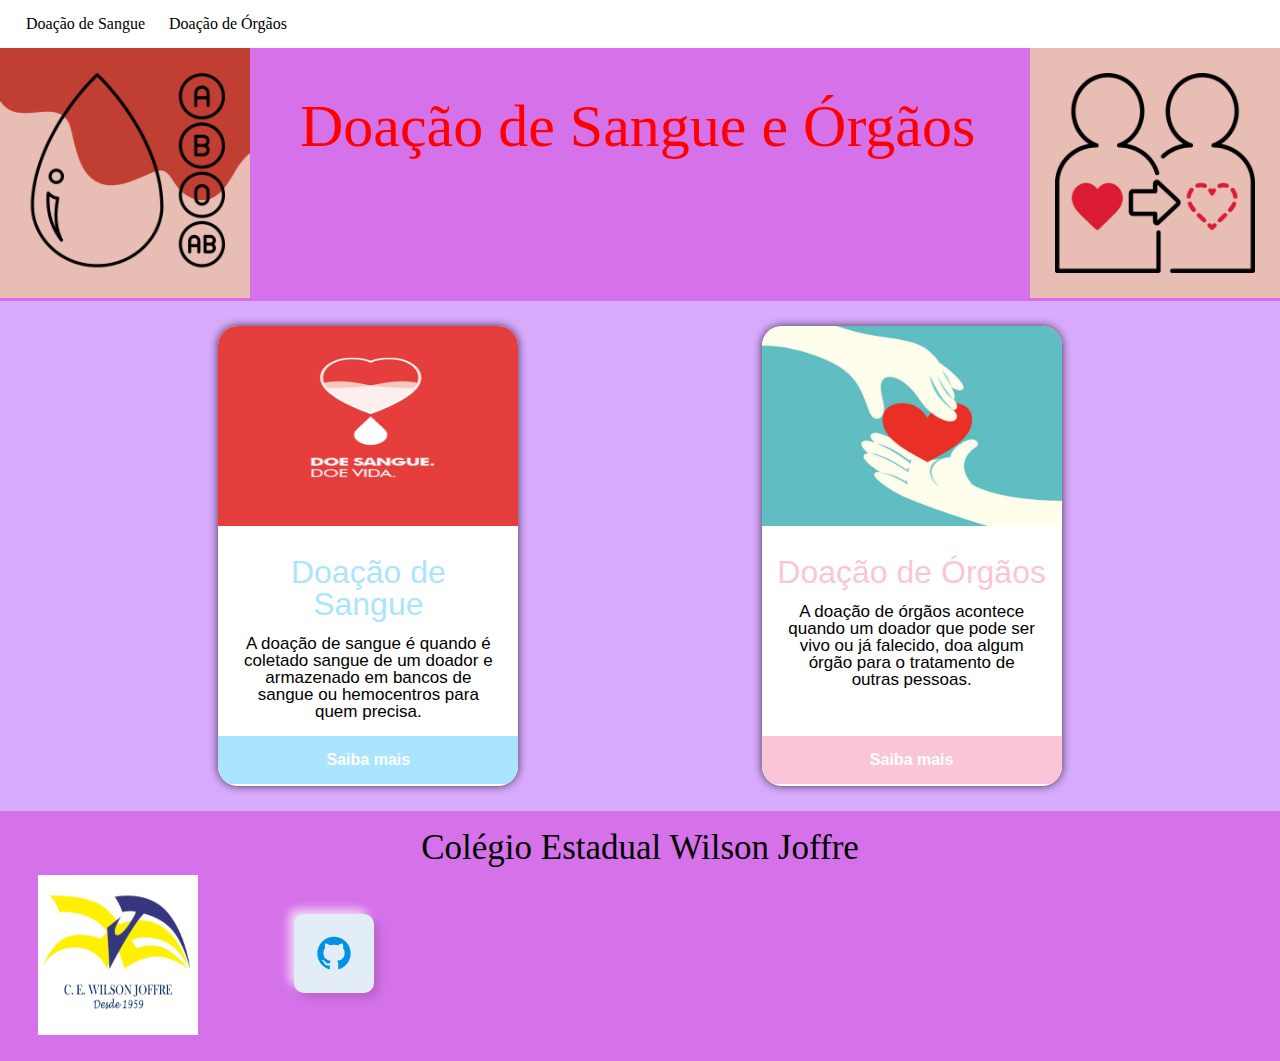
==== index.html @ f3769e46 "30/07" ====
<!DOCTYPE html>
<html lang="en">
<head>
    <meta charset="UTF-8">
    <meta name="viewport" content="width=device-width, initial-scale=1.0">
    <title>Doação de Sangue e Órgãos</title>
    <link rel="stylesheet" href="reset.css">
    <link rel="stylesheet" href="https://cdn.jsdelivr.net/npm/swiper@10/swiper-bundle.min.css"/>
    <link rel="stylesheet" href="style.css">
    <link rel="stylesheet" href="oqépreciso.html">
    <link rel="stylesheet" href="carteirinha_sangue.html">
</head>


    <body>
        <header class="cabecalho">
            <nav class="dp-menu">
                <ul>
                    <li class="doação"><a href="dsangue.html">Doação de Sangue</a>
                        <ul>
                            <li><a href="index.html">Ínicio</a></li>
                            <li><a href="oqépreciso.html">Como ser doador?</a></li>
                            <li><a href="#">Carteirinha de doação</a></li>
                            <li><a href="#">Como a coleta é realizada?</a></li>
                            <li><a href="#">Onde doar?</a></li>
                        </ul>
                    </li>
                    <li class="doação"><a href="dorgaos.html">Doação de Órgãos</a>
                        <ul>
                            <li><a href="index.html">Ínicio</a></li>
                            <li><a href="#">Por que doar?</a></li>
                            <li><a href="#">Como doar?</a></li>
                            <li><a href="#">Tipos de doadores</a></li>
                            <li><a href="#">Quais órgãos podem ser doados?</a></li>
                            <li><a href="#">Lista de Espera de Transplante de Órgãos</a></li>
                            <li><a href="#">Riscos no Pós-Transplante</a></li>
                        </ul>
                    </li>
                </ul>
            </nav>
        </header>

        <section class="carrossel">
            <!-- Slider main container -->
            <div class="swiper">
                <!-- Additional required wrapper -->
                <div class="swiper-wrapper">
                <!-- Slides -->
                <div class="swiper-slide">
                    <h3 class="carrossel__titulo1">Doação de Sangue e Órgãos</h3>
                    <img class="sangue__carrossel__img" src="img/sangue__carrossel.png" alt="Imagem de uma gota de sangue com um fundo de vermelho com um rosa claro"></div>
                    <img class="orgão__carrossel__img" src="img/órgão__carrossel.png" alt="Imagem de dois bonequinhos onde um esta com um coração em vermelho e outro com um coração pontilhado de vermelho, e um esta doando esse órgão para o outro">
                <div class="swiper-slide">
                    <h3 class="carrossel__titulo2">Junho Vermelho</h3>
                    <p class="carrossel__frase">É o mês da conscientização sobre a doação de sangue</p>
                    <img src="img/bolsas de sangue.png" alt="Imagem com três bolsas de sangue"></div>
                <div class="swiper-slide">
                    <p class="carrossel__frase2">Setembro é o mês da conscientização da importância da doação de órgãos</p>
                    <img src="img/Doação de.png" alt="Imagem de um coração humano com a escrita de doação de órgãos em volta"></div>
            
            </div>
                </div>

            <!-- If we need pagination -->
            <div class="swiper-pagination"></div>

            <!-- If we need navigation buttons -->
            <div class="swiper-button-prev1"></div>
            <div class="swiper-button-next1"></div>
            
            <!-- If we need scrollbar -->
            <div class="swiper-scrollbar"></div>
        </section>

       
        <div class="container">
            <!--Card 1 -->
            <div class="card card-1">
                <!-- card-header -->
                <div class="card-header">
                    <img src="img/doevida.png" class="card-img" alt="Imagem com um coração e escrita doe sangue doe vida">
                </div>
                <!-- card-header -->

                <!-- card-body -->
                <div class="card-body">
                    <h2 class="card-titulo">Doação de Sangue</h2>
                    <p class="card-texto">
                        A doação de sangue é quando é 
                        coletado sangue de um doador e armazenado em bancos de sangue ou 
                        hemocentros para quem precisa.
                    </p>
                </div>
                <!-- card-body -->

                <!-- card-footer -->
                <div class="card-footer">
                    <a href="dsangue.html">Saiba mais</a>
                </div>
                <!-- card-footer -->
            </div>
            <!--Card 1 -->

            <!--Card 2 -->
            <div class="card card-2">
                <!-- card-header -->
                <div class="card-header">
                    <img src="img/doaçaoorgaos.jpeg" class="card-img" alt="">
                </div>
                <!-- card-header -->

                <!-- card-body -->
                <div class="card-body">
                    <h2 class="card-titulo">Doação de Órgãos</h2>
                    <p class="card-texto">
                        A doação de órgãos acontece quando um doador 
                        que pode ser vivo ou já falecido, doa algum órgão 
                        para o tratamento de outras pessoas.
                    </p>
                </div>
                <!-- card-body -->

                <!-- card-footer -->
                <div class="card-footer">
                    <a href="dorgaos.html">Saiba mais</a>
                </div>
                <!-- card-footer -->
            </div>
            <!--Card 2 -->
        </div>

        <footer class="foo_ter">
            <img class="logo" src="img/logo_wilson.jpeg" alt="Logo do colégio wilson joffre">
            <h1 class="wilson"><a href="https://wilsonjoffre.com.br/">Colégio Estadual Wilson Joffre</a></h1>

            <button class="btn">
                <svg width="40" height="40" fill="#0092E4" xmlns="http://www.w3.org/2000/svg" data-name="Layer 1" viewBox="0 0 24 24" id="github">
                  <path d="M12,2.2467A10.00042,10.00042,0,0,0,8.83752,21.73419c.5.08752.6875-.21247.6875-.475,0-.23749-.01251-1.025-.01251-1.86249C7,19.85919,6.35,18.78423,6.15,18.22173A3.636,3.636,0,0,0,5.125,16.8092c-.35-.1875-.85-.65-.01251-.66248A2.00117,2.00117,0,0,1,6.65,17.17169a2.13742,2.13742,0,0,0,2.91248.825A2.10376,2.10376,0,0,1,10.2,16.65923c-2.225-.25-4.55-1.11254-4.55-4.9375a3.89187,3.89187,0,0,1,1.025-2.6875,3.59373,3.59373,0,0,1,.1-2.65s.83747-.26251,2.75,1.025a9.42747,9.42747,0,0,1,5,0c1.91248-1.3,2.75-1.025,2.75-1.025a3.59323,3.59323,0,0,1,.1,2.65,3.869,3.869,0,0,1,1.025,2.6875c0,3.83747-2.33752,4.6875-4.5625,4.9375a2.36814,2.36814,0,0,1,.675,1.85c0,1.33752-.01251,2.41248-.01251,2.75,0,.26251.1875.575.6875.475A10.0053,10.0053,0,0,0,12,2.2467Z"></path>
                </svg>
              </button>
        </footer>
        
        <script src="https://cdn.jsdelivr.net/npm/swiper@10/swiper-bundle.min.js"></script>
        <script>
            const swiper = new Swiper('.swiper', {
            spaceBetween: 10,
            autoplay: {
            delay: 4000,
            },
            });
        </script>
    </body>
</html>
---- style.css ----
@import url(styles/header.css);
@import url(styles/heart.css);
@import url(styles/carrossel.css);
@import url(styles/cards.css);
@import url(styles/dorgaos.css);
@import url(styles/dsangue.css);
@import url(styles/oqépreciso.css);
@import url(styles/footer.css);
@import url(styles/carteirinha_sangue.css);
@import url(styles/como_a_coleta.css);

:root{
    --cor-branco: #FFFFFF;
    --cor-de-fundo: #D9ABFF;
    --cor-hover : #fb3f25;
    --cor-primaria : #fff;
    --cor-do-titulo-carrossel: red;
    --cor-do-card1: #ABE4FF;
    --cor-do-card2: #FBC5D8;
    --cor-preto: #000000;
    --cor-de-azul: #4122d9;
    --cor-do-retangulo: #c181ff;
    --cor-do-fundo-carrossel:#d572ea;
}

body{
    margin: 0;
    padding: 0;
    height: 100vh;
    background-color: var(--cor-de-fundo);
}
.sangue{
    height: 500px;
    left: 1px;
    top: 270px;
background: var(--cor-de-fundo);
}
.sangueeórgãos{
    height: 500px;
}
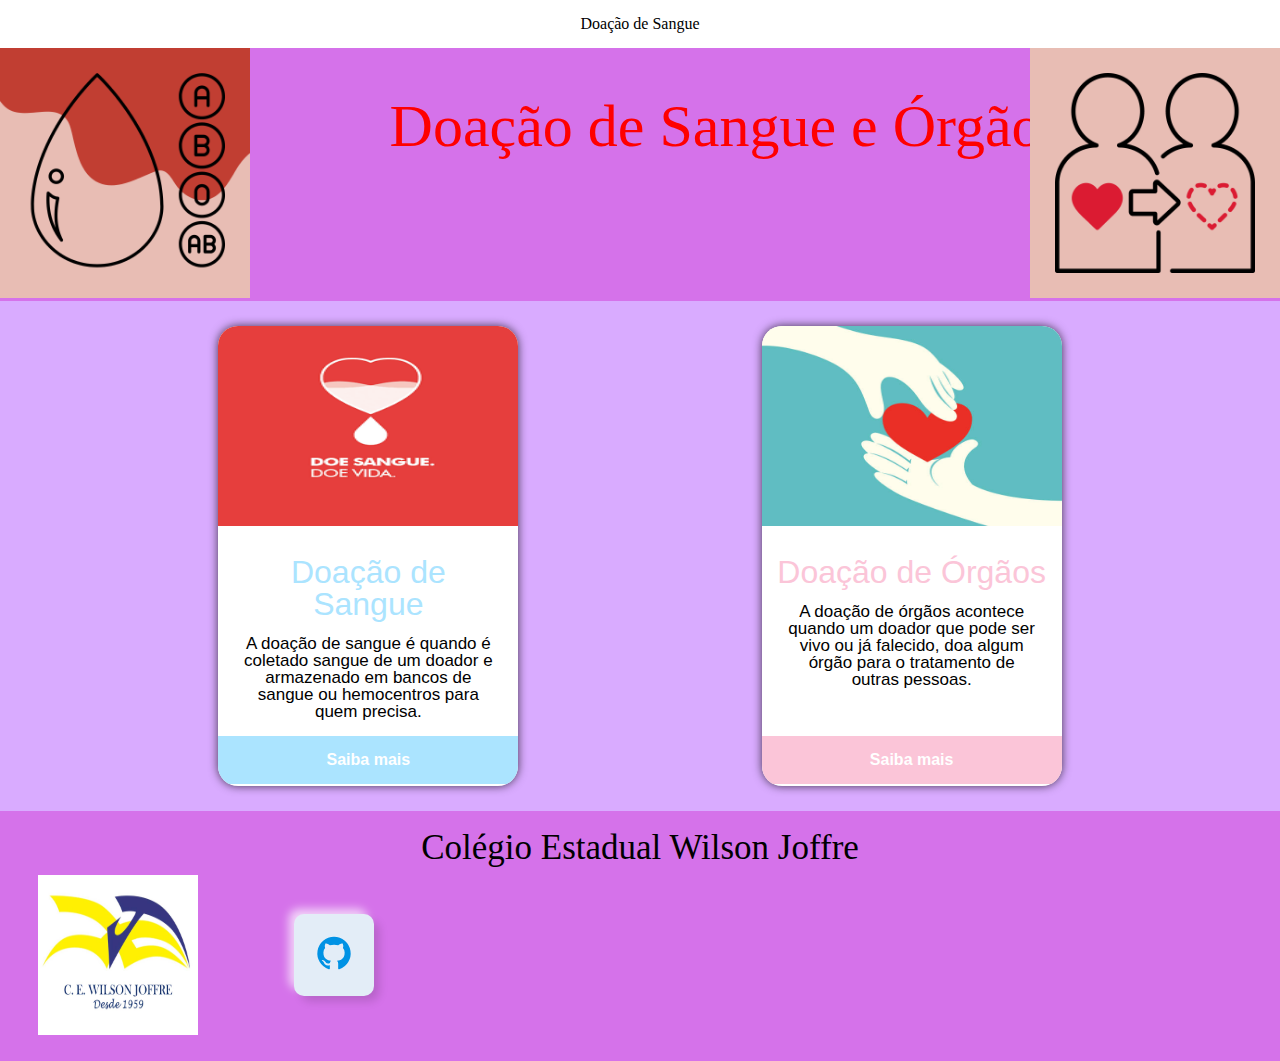
==== commit 009a6076: "31/07" ====
--- a/index.html
+++ b/index.html
@@ -9,35 +9,27 @@
     <link rel="stylesheet" href="style.css">
     <link rel="stylesheet" href="oqépreciso.html">
     <link rel="stylesheet" href="carteirinha_sangue.html">
+    <link rel="stylesheet" href="styles/footer.css">
 </head>
 
 
     <body>
         <header class="cabecalho">
-            <nav class="dp-menu">
-                <ul>
-                    <li class="doação"><a href="dsangue.html">Doação de Sangue</a>
-                        <ul>
-                            <li><a href="index.html">Ínicio</a></li>
-                            <li><a href="oqépreciso.html">Como ser doador?</a></li>
-                            <li><a href="#">Carteirinha de doação</a></li>
-                            <li><a href="#">Como a coleta é realizada?</a></li>
-                            <li><a href="#">Onde doar?</a></li>
-                        </ul>
-                    </li>
-                    <li class="doação"><a href="dorgaos.html">Doação de Órgãos</a>
-                        <ul>
-                            <li><a href="index.html">Ínicio</a></li>
-                            <li><a href="#">Por que doar?</a></li>
-                            <li><a href="#">Como doar?</a></li>
-                            <li><a href="#">Tipos de doadores</a></li>
-                            <li><a href="#">Quais órgãos podem ser doados?</a></li>
-                            <li><a href="#">Lista de Espera de Transplante de Órgãos</a></li>
-                            <li><a href="#">Riscos no Pós-Transplante</a></li>
-                        </ul>
-                    </li>
+            <div class="container">
+                <ul class="opcoes">
+                    <input type="checkbox" id="menu" class="container__botao">
+                    <label for="menu">
+                      <li class="opções__doação">Doação de Sangue</li>
+                    </label>
+                    <ul class="lista-menu">
+                        <li class="lista-menu__item"><a href="index.html" class="lista-menu__link">Ínicio</a></li>
+                        <li class="lista-menu__item"><a href="oqépreciso.html" class="lista-menu__link">Como ser doador?</a></li>
+                        <li class="lista-menu__item"><a href="carteirinha_sangue.html" class="lista-menu__link">Carteirinha de doação</a></li>
+                        <li class="lista-menu__item"><a href="como_a_coleta.html" class="lista-menu__link">Como a coleta é realizada?</a></li>
+                        <li class="lista-menu__item"><a href="#" class="lista-menu__link">Onde doar?</a></li>
+                    </ul>
                 </ul>
-            </nav>
+            </div>
         </header>
 
         <section class="carrossel">
@@ -134,10 +126,12 @@
             <h1 class="wilson"><a href="https://wilsonjoffre.com.br/">Colégio Estadual Wilson Joffre</a></h1>
 
             <button class="btn">
-                <svg width="40" height="40" fill="#0092E4" xmlns="http://www.w3.org/2000/svg" data-name="Layer 1" viewBox="0 0 24 24" id="github">
+               <a href="https://github.com/fabiagrinho/Agrinho"> <svg width="40" height="40" fill="#0092E4" xmlns="https://github.com/fabiagrinho/Agrinho" data-name="Layer 1" viewBox="0 0 24 24" id="github">
                   <path d="M12,2.2467A10.00042,10.00042,0,0,0,8.83752,21.73419c.5.08752.6875-.21247.6875-.475,0-.23749-.01251-1.025-.01251-1.86249C7,19.85919,6.35,18.78423,6.15,18.22173A3.636,3.636,0,0,0,5.125,16.8092c-.35-.1875-.85-.65-.01251-.66248A2.00117,2.00117,0,0,1,6.65,17.17169a2.13742,2.13742,0,0,0,2.91248.825A2.10376,2.10376,0,0,1,10.2,16.65923c-2.225-.25-4.55-1.11254-4.55-4.9375a3.89187,3.89187,0,0,1,1.025-2.6875,3.59373,3.59373,0,0,1,.1-2.65s.83747-.26251,2.75,1.025a9.42747,9.42747,0,0,1,5,0c1.91248-1.3,2.75-1.025,2.75-1.025a3.59323,3.59323,0,0,1,.1,2.65,3.869,3.869,0,0,1,1.025,2.6875c0,3.83747-2.33752,4.6875-4.5625,4.9375a2.36814,2.36814,0,0,1,.675,1.85c0,1.33752-.01251,2.41248-.01251,2.75,0,.26251.1875.575.6875.475A10.0053,10.0053,0,0,0,12,2.2467Z"></path>
-                </svg>
+                </svg></a>
               </button>
+
+
         </footer>
         
         <script src="https://cdn.jsdelivr.net/npm/swiper@10/swiper-bundle.min.js"></script>
--- a/styles/footer.css
+++ b/styles/footer.css
@@ -0,0 +1,61 @@
+.foo_ter{
+    width: 100%;
+    height: 250px;
+    background-color: var(--cor-do-fundo-carrossel);
+}
+.logo{
+    width: 160px;
+    height: 160px;
+    margin-top: 5%;
+    margin-left: 3%;
+}
+.wilson{
+    font-size: 35px;
+    text-decoration: none;
+    padding: 10px;
+    font-family: Cambria, Cochin, Georgia, Times, 'Times New Roman', serif;
+    text-align: center;
+    margin-top: -17%;
+}
+.wilson a{
+    text-decoration: none;
+    color: var(--cor-preto);
+}
+.btn {
+    display: grid;
+    place-items: center;
+    background: #e3edf7;
+    padding: 1.4em;
+    border-radius: 10px;
+    box-shadow: 6px 6px 10px -1px rgba(0,0,0,0.15),
+            -6px -6px 10px -1px rgba(255,255,255,0.7);
+    border: 1px solid rgba(0,0,0,0);
+    cursor: pointer;
+    transition: transform 0.5s;
+    margin-left: 23%;
+    margin-top: 3%;
+  }
+  
+  .btn:hover {
+    box-shadow: inset 4px 4px 6px -1px rgba(0,0,0,0.2),
+            inset -4px -4px 6px -1px rgba(255,255,255,0.7),
+            -0.5px -0.5px 0px rgba(255,255,255,1),
+            0.5px 0.5px 0px rgba(0,0,0,0.15),
+            0px 12px 10px -10px rgba(0,0,0,0.05);
+    border: 1px solid rgba(0,0,0,0.1);
+    transform: translateY(0.5em);
+  }
+  
+  .btn svg {
+    transition: transform 0.5s;
+  }
+  
+  .btn:hover svg {
+    transform: scale(0.9);
+    fill: #333333;
+  }
+
+
+  
+  
+  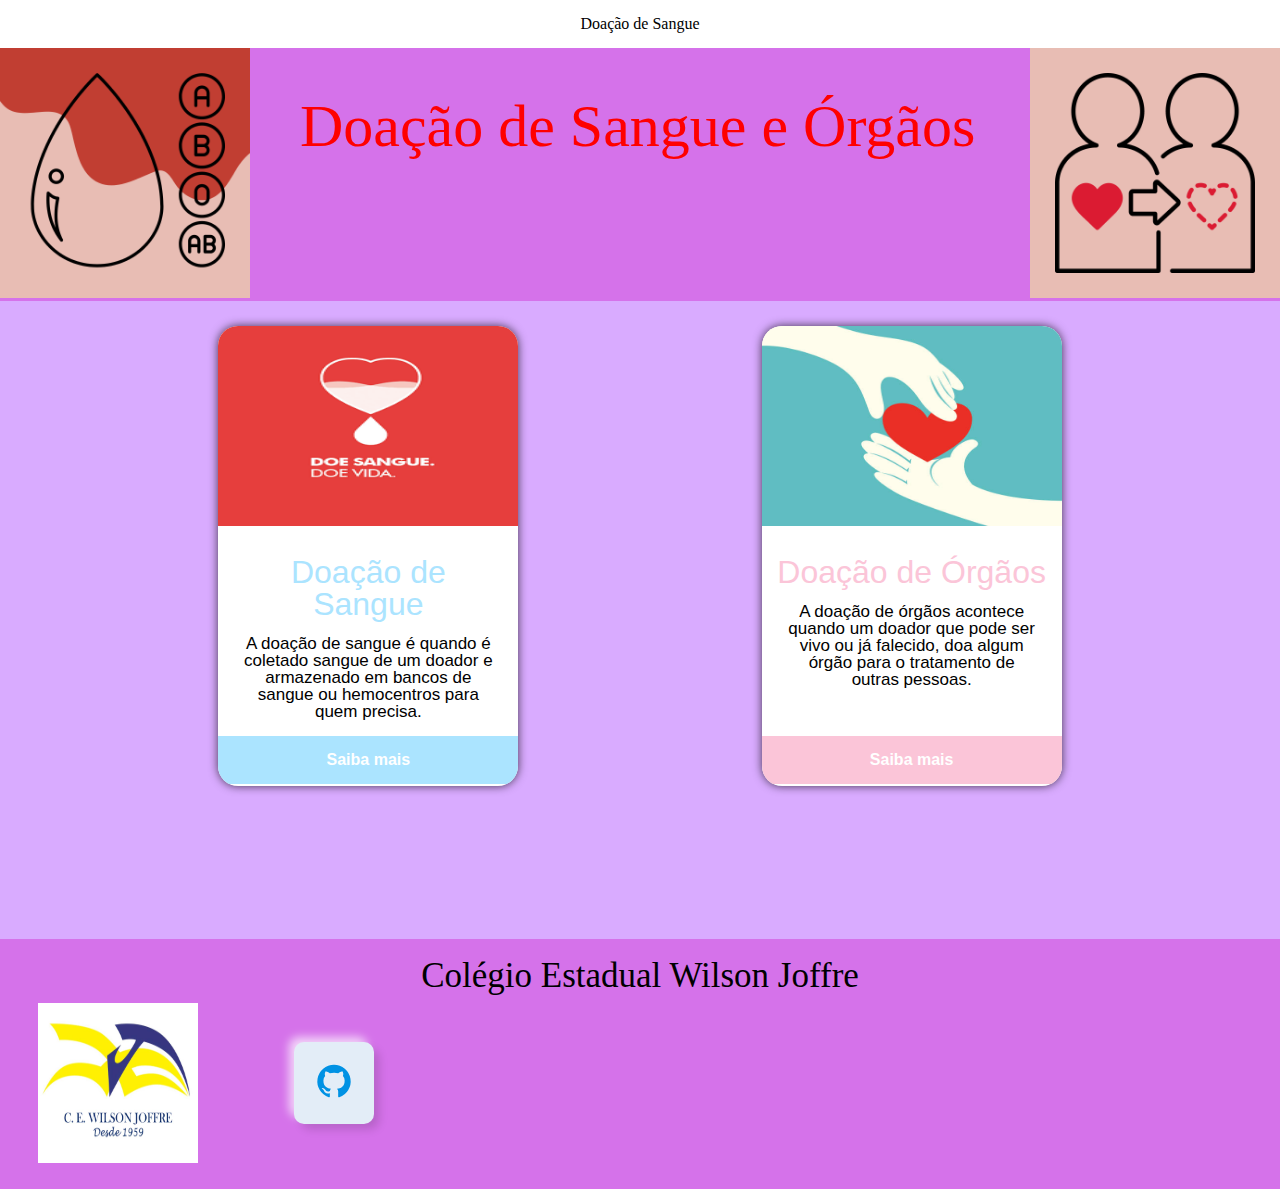
==== commit 71d5901e: "01/08" ====
--- a/index.html
+++ b/index.html
@@ -130,8 +130,6 @@
                   <path d="M12,2.2467A10.00042,10.00042,0,0,0,8.83752,21.73419c.5.08752.6875-.21247.6875-.475,0-.23749-.01251-1.025-.01251-1.86249C7,19.85919,6.35,18.78423,6.15,18.22173A3.636,3.636,0,0,0,5.125,16.8092c-.35-.1875-.85-.65-.01251-.66248A2.00117,2.00117,0,0,1,6.65,17.17169a2.13742,2.13742,0,0,0,2.91248.825A2.10376,2.10376,0,0,1,10.2,16.65923c-2.225-.25-4.55-1.11254-4.55-4.9375a3.89187,3.89187,0,0,1,1.025-2.6875,3.59373,3.59373,0,0,1,.1-2.65s.83747-.26251,2.75,1.025a9.42747,9.42747,0,0,1,5,0c1.91248-1.3,2.75-1.025,2.75-1.025a3.59323,3.59323,0,0,1,.1,2.65,3.869,3.869,0,0,1,1.025,2.6875c0,3.83747-2.33752,4.6875-4.5625,4.9375a2.36814,2.36814,0,0,1,.675,1.85c0,1.33752-.01251,2.41248-.01251,2.75,0,.26251.1875.575.6875.475A10.0053,10.0053,0,0,0,12,2.2467Z"></path>
                 </svg></a>
               </button>
-
-
         </footer>
         
         <script src="https://cdn.jsdelivr.net/npm/swiper@10/swiper-bundle.min.js"></script>
--- a/style.css
+++ b/style.css
@@ -8,6 +8,8 @@
 @import url(styles/footer.css);
 @import url(styles/carteirinha_sangue.css);
 @import url(styles/como_a_coleta.css);
+@import url(styles/carrossel__sangue.css);
+@import url(styles/onde_doar_s.css);
 
 :root{
     --cor-branco: #FFFFFF;
--- a/styles/footer.css
+++ b/styles/footer.css
@@ -2,6 +2,7 @@
     width: 100%;
     height: 250px;
     background-color: var(--cor-do-fundo-carrossel);
+    margin-top: 10%;
 }
 .logo{
     width: 160px;
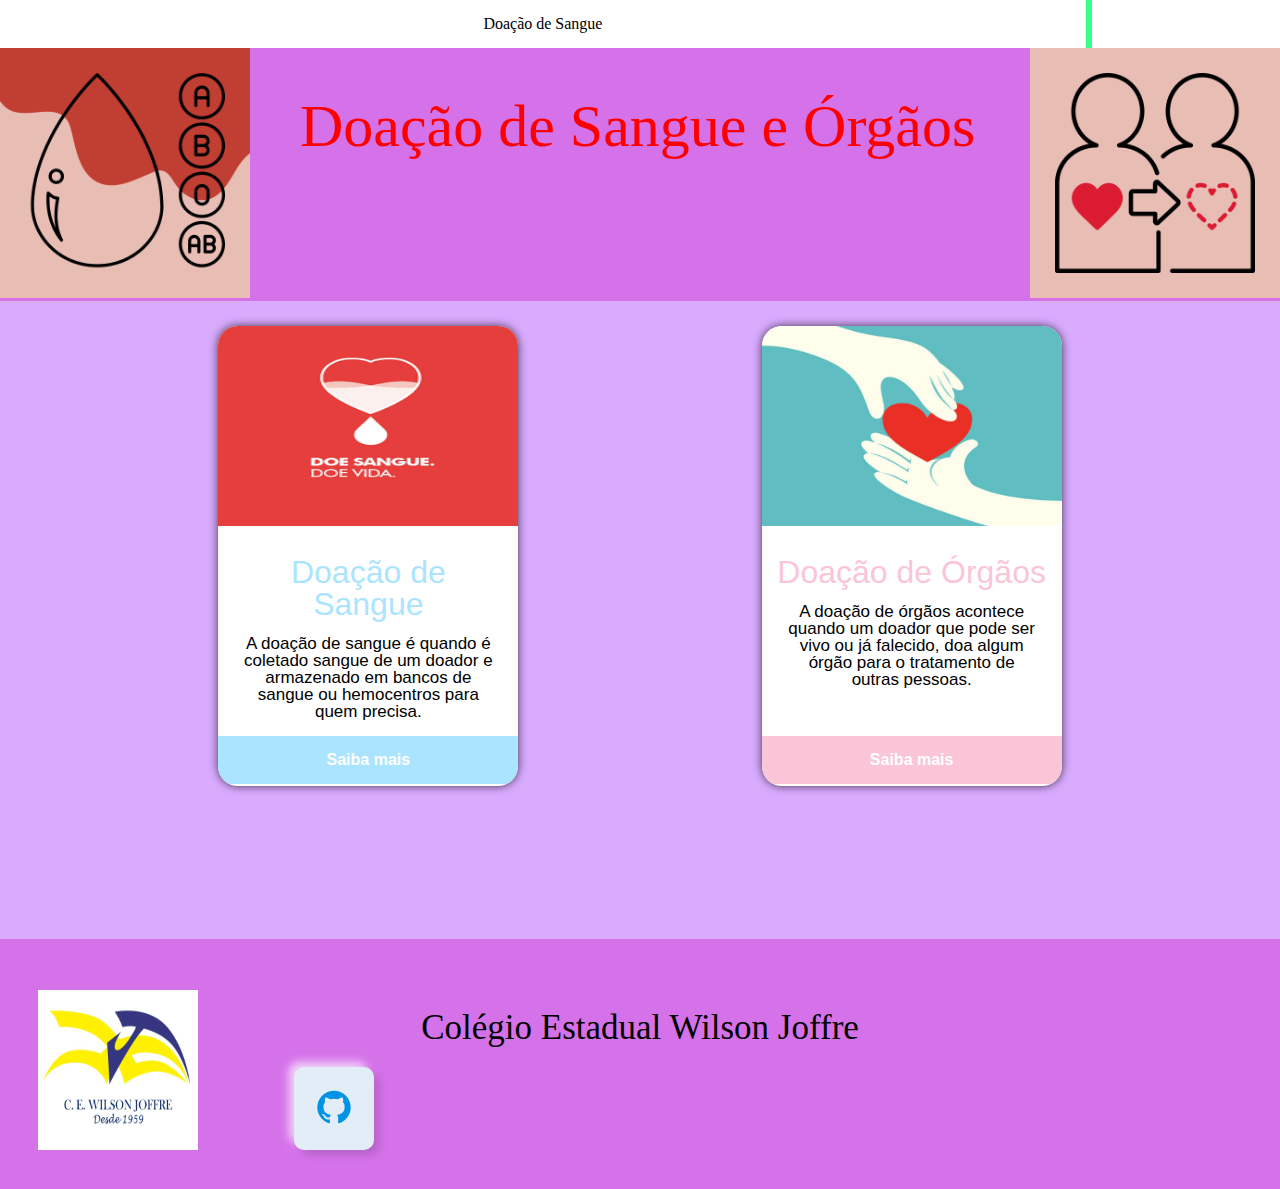
==== commit 99de65af: "02/08" ====
--- a/index.html
+++ b/index.html
@@ -26,10 +26,15 @@
                         <li class="lista-menu__item"><a href="oqépreciso.html" class="lista-menu__link">Como ser doador?</a></li>
                         <li class="lista-menu__item"><a href="carteirinha_sangue.html" class="lista-menu__link">Carteirinha de doação</a></li>
                         <li class="lista-menu__item"><a href="como_a_coleta.html" class="lista-menu__link">Como a coleta é realizada?</a></li>
-                        <li class="lista-menu__item"><a href="#" class="lista-menu__link">Onde doar?</a></li>
+                        <li class="lista-menu__item"><a href="onde_doar_s.html" class="lista-menu__link">Onde doar?</a></li>
                     </ul>
                 </ul>
             </div>
+
+            <button data-text="Awesome" class="button">
+                <span class="actual-text">&nbsp;Agrinho&nbsp;</span>
+                <span class="hover-text" aria-hidden="true">&nbsp;Agrinho&nbsp;</span>
+            </button>
         </header>
 
         <section class="carrossel">
@@ -126,10 +131,12 @@
             <h1 class="wilson"><a href="https://wilsonjoffre.com.br/">Colégio Estadual Wilson Joffre</a></h1>
 
             <button class="btn">
-               <a href="https://github.com/fabiagrinho/Agrinho"> <svg width="40" height="40" fill="#0092E4" xmlns="https://github.com/fabiagrinho/Agrinho" data-name="Layer 1" viewBox="0 0 24 24" id="github">
+               <a href="https://github.com/fabiagrinho"> <svg width="40" height="40" fill="#0092E4" xmlns="https://github.com/fabiagrinho/Agrinho" data-name="Layer 1" viewBox="0 0 24 24" id="github">
                   <path d="M12,2.2467A10.00042,10.00042,0,0,0,8.83752,21.73419c.5.08752.6875-.21247.6875-.475,0-.23749-.01251-1.025-.01251-1.86249C7,19.85919,6.35,18.78423,6.15,18.22173A3.636,3.636,0,0,0,5.125,16.8092c-.35-.1875-.85-.65-.01251-.66248A2.00117,2.00117,0,0,1,6.65,17.17169a2.13742,2.13742,0,0,0,2.91248.825A2.10376,2.10376,0,0,1,10.2,16.65923c-2.225-.25-4.55-1.11254-4.55-4.9375a3.89187,3.89187,0,0,1,1.025-2.6875,3.59373,3.59373,0,0,1,.1-2.65s.83747-.26251,2.75,1.025a9.42747,9.42747,0,0,1,5,0c1.91248-1.3,2.75-1.025,2.75-1.025a3.59323,3.59323,0,0,1,.1,2.65,3.869,3.869,0,0,1,1.025,2.6875c0,3.83747-2.33752,4.6875-4.5625,4.9375a2.36814,2.36814,0,0,1,.675,1.85c0,1.33752-.01251,2.41248-.01251,2.75,0,.26251.1875.575.6875.475A10.0053,10.0053,0,0,0,12,2.2467Z"></path>
                 </svg></a>
-              </button>
+            </button>
+
+            
         </footer>
         
         <script src="https://cdn.jsdelivr.net/npm/swiper@10/swiper-bundle.min.js"></script>
--- a/styles/footer.css
+++ b/styles/footer.css
@@ -56,6 +56,60 @@
     fill: #333333;
   }
 
+.Btn {
+  width: 45px;
+  height: 45px;
+  display: flex;
+  align-items: center;
+  justify-content: center;
+  border: none;
+  background-color: transparent;
+  position: relative;
+  /* overflow: hidden; */
+  border-radius: 7px;
+  cursor: pointer;
+  transition: all .3s;
+}
+
+.svgContainer {
+  width: 100%;
+  height: 100%;
+  display: flex;
+  align-items: center;
+  justify-content: center;
+  background-color: transparent;
+  backdrop-filter: blur(4px);
+  letter-spacing: 0.8px;
+  border-radius: 10px;
+  transition: all .3s;
+  border: 1px solid rgba(156, 156, 156, 0.466);
+}
+
+
+
+/* 768px - 1024px = telas menores, laptops */
+@media screen and (min-width: 768px) {
+    
+}
+/* 1024px - 1200px = desktop */
+@media screen and (min-width: 1024px) {
+    .wilson{
+      font-size: 35px;
+      text-decoration: none;
+      padding: 10px;
+      font-family: Cambria, Cochin, Georgia, Times, 'Times New Roman', serif;
+      text-align: center;
+      margin-top: -12%;
+    }
+    .btn{
+      margin-left: 23%;
+      margin-top: 1%;
+    }
+    .logo{
+      margin-top: 4%;
+      margin-left: 3%;
+    }
+}
 
   
   
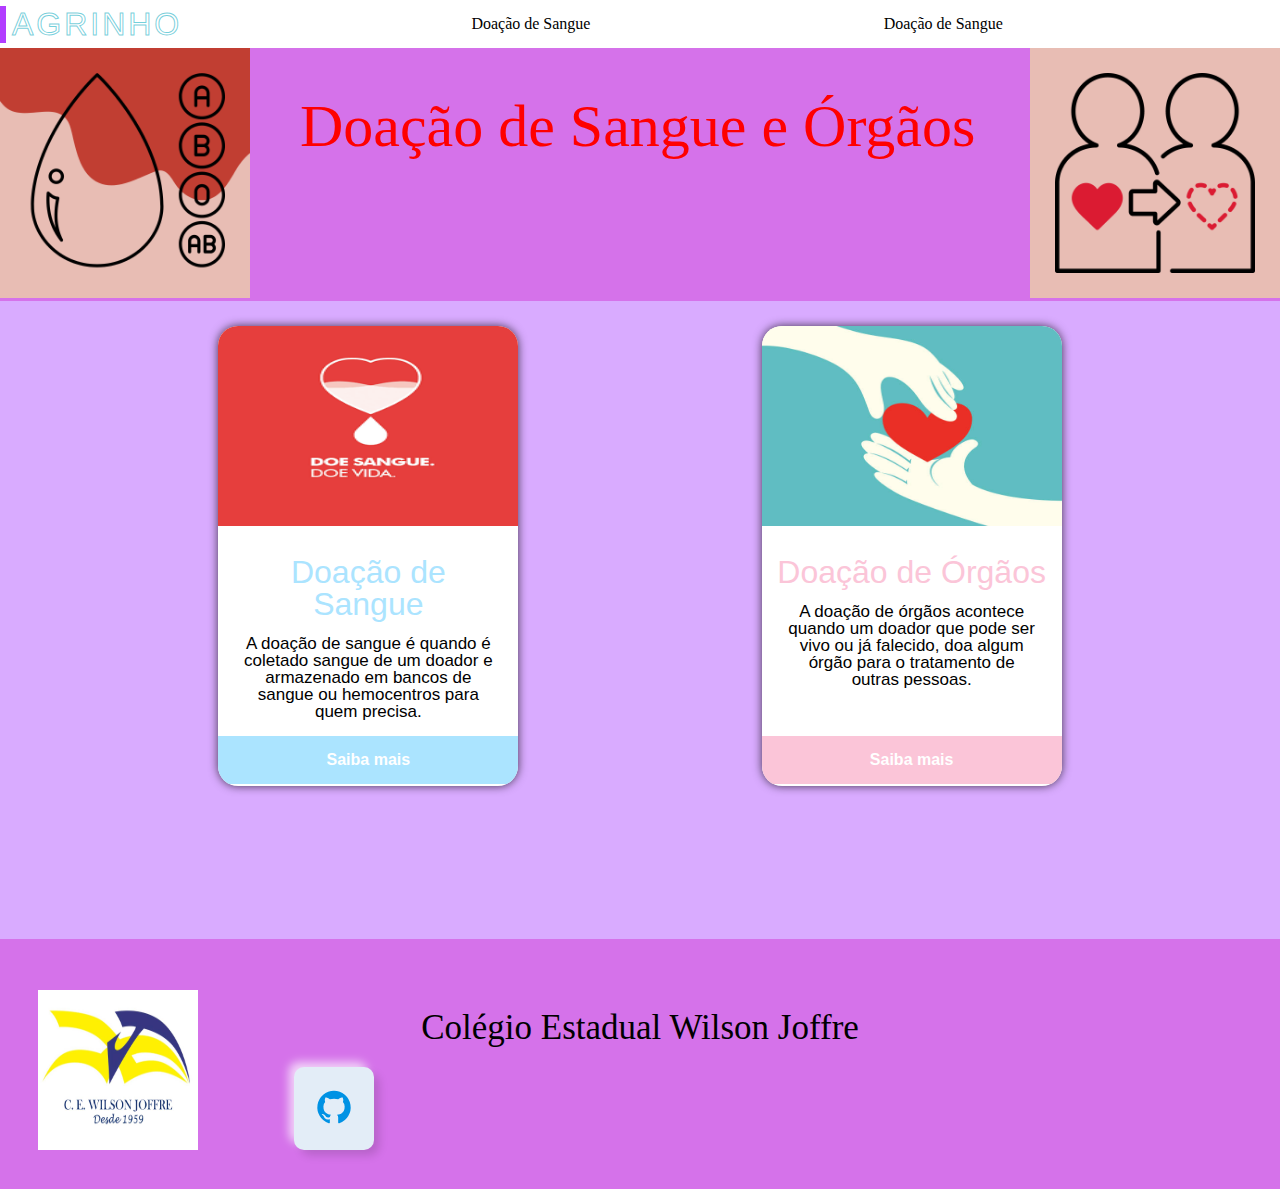
==== commit d4b54ac5: "02/08/23" ====
--- a/index.html
+++ b/index.html
@@ -15,6 +15,12 @@
 
     <body>
         <header class="cabecalho">
+
+            <button data-text="Awesome" class="button">
+                <span class="actual-text">&nbsp;Agrinho&nbsp;</span>
+                <span class="hover-text" aria-hidden="true">&nbsp;Agrinho&nbsp;</span>
+            </button>
+
             <div class="container">
                 <ul class="opcoes">
                     <input type="checkbox" id="menu" class="container__botao">
@@ -29,12 +35,23 @@
                         <li class="lista-menu__item"><a href="onde_doar_s.html" class="lista-menu__link">Onde doar?</a></li>
                     </ul>
                 </ul>
+                <ul class="opcoes2">
+                    <input type="checkbox" id="menu2" class="container__botao2">
+                    <label for="menu2">
+                      <li class="opções__doação2">Doação de Sangue</li>
+                    </label>
+                    <ul class="lista-menu">
+                        <li class="lista-menu__item"><a href="index.html" class="lista-menu__link">Ínicio</a></li>
+                        <li class="lista-menu__item"><a href="oqépreciso.html" class="lista-menu__link">Como ser doador?</a></li>
+                        <li class="lista-menu__item"><a href="carteirinha_sangue.html" class="lista-menu__link">Carteirinha de doação</a></li>
+                        <li class="lista-menu__item"><a href="como_a_coleta.html" class="lista-menu__link">Como a coleta é realizada?</a></li>
+                        <li class="lista-menu__item"><a href="onde_doar_s.html" class="lista-menu__link">Onde doar?</a></li>
+                    </ul>
+                </ul>
             </div>
+            
 
-            <button data-text="Awesome" class="button">
-                <span class="actual-text">&nbsp;Agrinho&nbsp;</span>
-                <span class="hover-text" aria-hidden="true">&nbsp;Agrinho&nbsp;</span>
-            </button>
+            
         </header>
 
         <section class="carrossel">
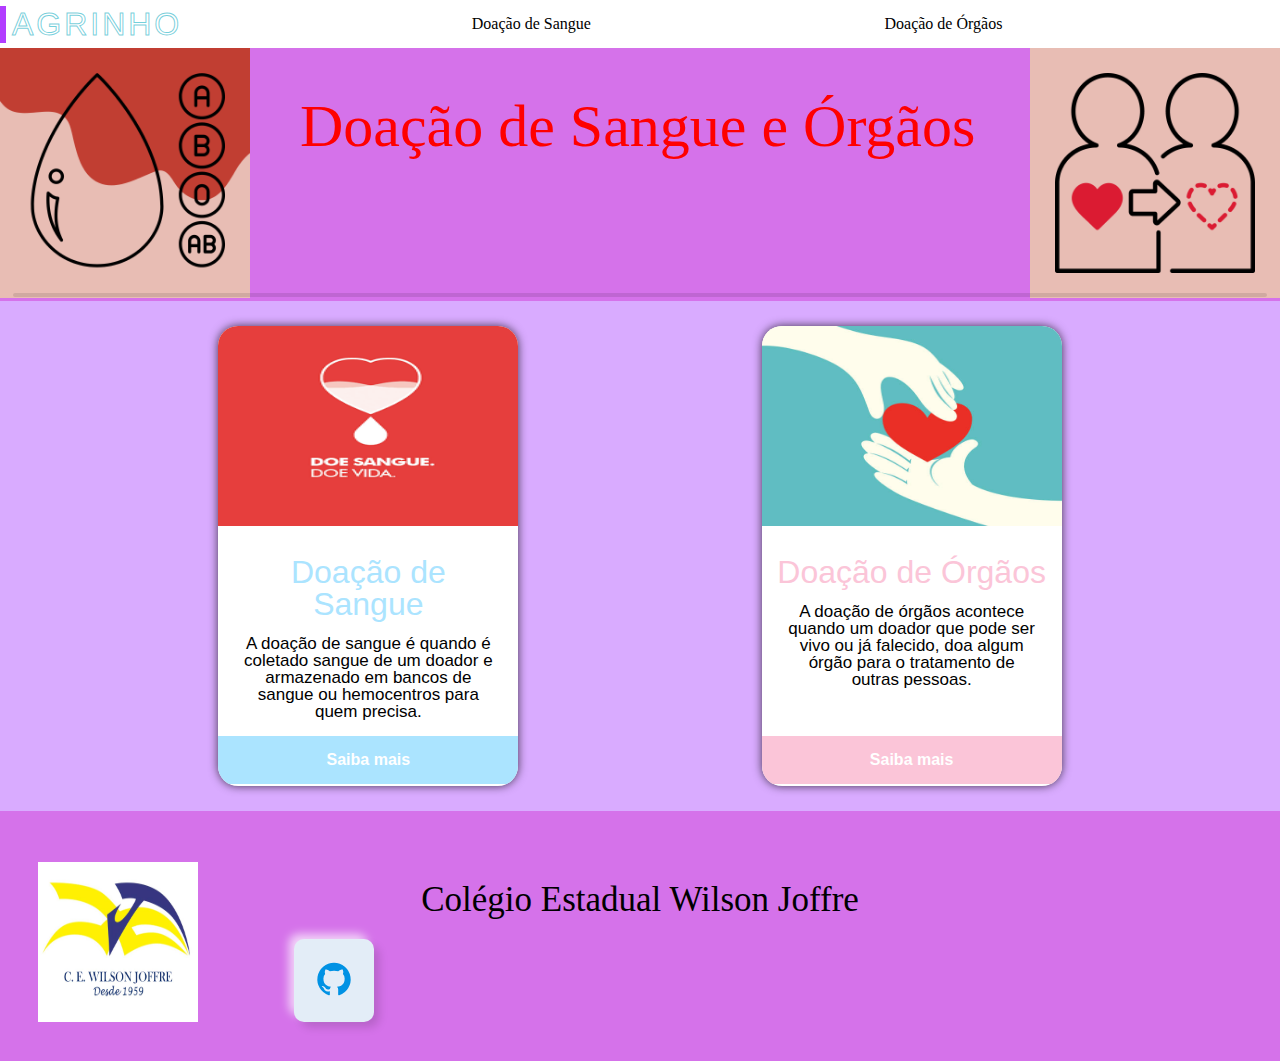
==== commit 2d0c2c4f: "02/09 órgãos" ====
--- a/index.html
+++ b/index.html
@@ -11,11 +11,8 @@
     <link rel="stylesheet" href="carteirinha_sangue.html">
     <link rel="stylesheet" href="styles/footer.css">
 </head>
-
-
     <body>
         <header class="cabecalho">
-
             <button data-text="Awesome" class="button">
                 <span class="actual-text">&nbsp;Agrinho&nbsp;</span>
                 <span class="hover-text" aria-hidden="true">&nbsp;Agrinho&nbsp;</span>
@@ -38,20 +35,18 @@
                 <ul class="opcoes2">
                     <input type="checkbox" id="menu2" class="container__botao2">
                     <label for="menu2">
-                      <li class="opções__doação2">Doação de Sangue</li>
+                      <li class="opções__doação2">Doação de Órgãos</li>
                     </label>
                     <ul class="lista-menu">
                         <li class="lista-menu__item"><a href="index.html" class="lista-menu__link">Ínicio</a></li>
-                        <li class="lista-menu__item"><a href="oqépreciso.html" class="lista-menu__link">Como ser doador?</a></li>
-                        <li class="lista-menu__item"><a href="carteirinha_sangue.html" class="lista-menu__link">Carteirinha de doação</a></li>
-                        <li class="lista-menu__item"><a href="como_a_coleta.html" class="lista-menu__link">Como a coleta é realizada?</a></li>
-                        <li class="lista-menu__item"><a href="onde_doar_s.html" class="lista-menu__link">Onde doar?</a></li>
+                        <li class="lista-menu__item"><a href="como_doar_org.html" class="lista-menu__link">Como Doar?</a></li>
+                        <li class="lista-menu__item"><a href="doadores.html" class="lista-menu__link">Tipos de Doadores</a></li>
+                        <li class="lista-menu__item"><a href="quais_orgaos.html" class="lista-menu__link">Quais Órgaos Podem ser Doados?</a></li>
+                        <li class="lista-menu__item"><a href="lista_espera.html" class="lista-menu__link">Lista de Espera de Transplante de Órgaos</a></li>
+                        <li class="lista-menu__item"><a href="riscos.html" class="lista-menu__link">Riscos no Pós-Transplante</a></li>
                     </ul>
                 </ul>
             </div>
-            
-
-            
         </header>
 
         <section class="carrossel">
@@ -71,9 +66,7 @@
                 <div class="swiper-slide">
                     <p class="carrossel__frase2">Setembro é o mês da conscientização da importância da doação de órgãos</p>
                     <img src="img/Doação de.png" alt="Imagem de um coração humano com a escrita de doação de órgãos em volta"></div>
-            
             </div>
-                </div>
 
             <!-- If we need pagination -->
             <div class="swiper-pagination"></div>
@@ -86,7 +79,6 @@
             <div class="swiper-scrollbar"></div>
         </section>
 
-       
         <div class="container">
             <!--Card 1 -->
             <div class="card card-1">
@@ -148,12 +140,12 @@
             <h1 class="wilson"><a href="https://wilsonjoffre.com.br/">Colégio Estadual Wilson Joffre</a></h1>
 
             <button class="btn">
-               <a href="https://github.com/fabiagrinho"> <svg width="40" height="40" fill="#0092E4" xmlns="https://github.com/fabiagrinho/Agrinho" data-name="Layer 1" viewBox="0 0 24 24" id="github">
-                  <path d="M12,2.2467A10.00042,10.00042,0,0,0,8.83752,21.73419c.5.08752.6875-.21247.6875-.475,0-.23749-.01251-1.025-.01251-1.86249C7,19.85919,6.35,18.78423,6.15,18.22173A3.636,3.636,0,0,0,5.125,16.8092c-.35-.1875-.85-.65-.01251-.66248A2.00117,2.00117,0,0,1,6.65,17.17169a2.13742,2.13742,0,0,0,2.91248.825A2.10376,2.10376,0,0,1,10.2,16.65923c-2.225-.25-4.55-1.11254-4.55-4.9375a3.89187,3.89187,0,0,1,1.025-2.6875,3.59373,3.59373,0,0,1,.1-2.65s.83747-.26251,2.75,1.025a9.42747,9.42747,0,0,1,5,0c1.91248-1.3,2.75-1.025,2.75-1.025a3.59323,3.59323,0,0,1,.1,2.65,3.869,3.869,0,0,1,1.025,2.6875c0,3.83747-2.33752,4.6875-4.5625,4.9375a2.36814,2.36814,0,0,1,.675,1.85c0,1.33752-.01251,2.41248-.01251,2.75,0,.26251.1875.575.6875.475A10.0053,10.0053,0,0,0,12,2.2467Z"></path>
-                </svg></a>
+                <a href="https://github.com/fabiagrinho"> 
+                    <svg width="40" height="40" fill="#0092E4" xmlns="https://github.com/fabiagrinho/Agrinho" data-name="Layer 1" viewBox="0 0 24 24" id="github">
+                        <path d="M12,2.2467A10.00042,10.00042,0,0,0,8.83752,21.73419c.5.08752.6875-.21247.6875-.475,0-.23749-.01251-1.025-.01251-1.86249C7,19.85919,6.35,18.78423,6.15,18.22173A3.636,3.636,0,0,0,5.125,16.8092c-.35-.1875-.85-.65-.01251-.66248A2.00117,2.00117,0,0,1,6.65,17.17169a2.13742,2.13742,0,0,0,2.91248.825A2.10376,2.10376,0,0,1,10.2,16.65923c-2.225-.25-4.55-1.11254-4.55-4.9375a3.89187,3.89187,0,0,1,1.025-2.6875,3.59373,3.59373,0,0,1,.1-2.65s.83747-.26251,2.75,1.025a9.42747,9.42747,0,0,1,5,0c1.91248-1.3,2.75-1.025,2.75-1.025a3.59323,3.59323,0,0,1,.1,2.65,3.869,3.869,0,0,1,1.025,2.6875c0,3.83747-2.33752,4.6875-4.5625,4.9375a2.36814,2.36814,0,0,1,.675,1.85c0,1.33752-.01251,2.41248-.01251,2.75,0,.26251.1875.575.6875.475A10.0053,10.0053,0,0,0,12,2.2467Z"></path>
+                    </svg>
+                </a>
             </button>
-
-            
         </footer>
         
         <script src="https://cdn.jsdelivr.net/npm/swiper@10/swiper-bundle.min.js"></script>
--- a/style.css
+++ b/style.css
@@ -10,6 +10,11 @@
 @import url(styles/como_a_coleta.css);
 @import url(styles/carrossel__sangue.css);
 @import url(styles/onde_doar_s.css);
+@import url(styles/como_doar_org.css);
+@import url(styles/doadores.css);
+@import url(styles/quais_orgaos.css);
+@import url(styles/lista_espera.css);
+@import url(styles/riscos.css);
 
 :root{
     --cor-branco: #FFFFFF;
--- a/styles/footer.css
+++ b/styles/footer.css
@@ -2,7 +2,6 @@
     width: 100%;
     height: 250px;
     background-color: var(--cor-do-fundo-carrossel);
-    margin-top: 10%;
 }
 .logo{
     width: 160px;
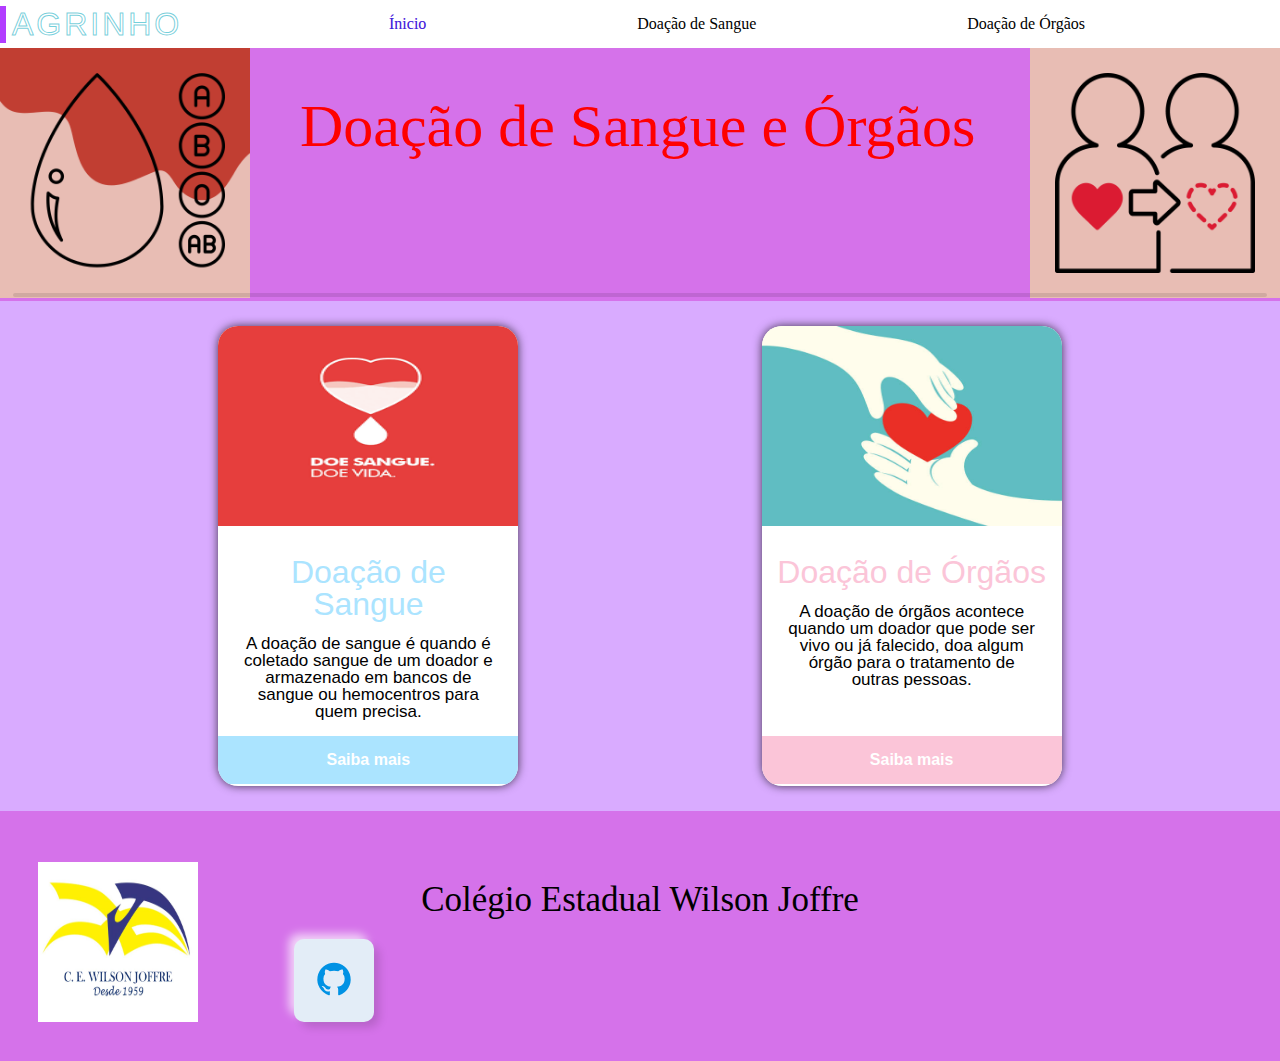
==== commit 91bd9640: "12 24" ====
--- a/index.html
+++ b/index.html
@@ -19,26 +19,28 @@
             </button>
 
             <div class="container">
+                <ul>
+                    <li class="lista-menu__item"><a href="index.html" class="lista-menu__link">Ínicio</a></li>
+                </ul>
                 <ul class="opcoes">
                     <input type="checkbox" id="menu" class="container__botao">
                     <label for="menu">
                       <li class="opções__doação">Doação de Sangue</li>
                     </label>
                     <ul class="lista-menu">
-                        <li class="lista-menu__item"><a href="index.html" class="lista-menu__link">Ínicio</a></li>
                         <li class="lista-menu__item"><a href="oqépreciso.html" class="lista-menu__link">Como ser doador?</a></li>
                         <li class="lista-menu__item"><a href="carteirinha_sangue.html" class="lista-menu__link">Carteirinha de doação</a></li>
                         <li class="lista-menu__item"><a href="como_a_coleta.html" class="lista-menu__link">Como a coleta é realizada?</a></li>
                         <li class="lista-menu__item"><a href="onde_doar_s.html" class="lista-menu__link">Onde doar?</a></li>
                     </ul>
                 </ul>
+               
                 <ul class="opcoes2">
                     <input type="checkbox" id="menu2" class="container__botao2">
                     <label for="menu2">
                       <li class="opções__doação2">Doação de Órgãos</li>
                     </label>
                     <ul class="lista-menu">
-                        <li class="lista-menu__item"><a href="index.html" class="lista-menu__link">Ínicio</a></li>
                         <li class="lista-menu__item"><a href="como_doar_org.html" class="lista-menu__link">Como Doar?</a></li>
                         <li class="lista-menu__item"><a href="doadores.html" class="lista-menu__link">Tipos de Doadores</a></li>
                         <li class="lista-menu__item"><a href="quais_orgaos.html" class="lista-menu__link">Quais Órgaos Podem ser Doados?</a></li>
--- a/styles/footer.css
+++ b/styles/footer.css
@@ -1,59 +1,59 @@
 .foo_ter{
-    width: 100%;
-    height: 250px;
-    background-color: var(--cor-do-fundo-carrossel);
+  width: 100%;
+  height: 250px;
+  background-color: var(--cor-do-fundo-carrossel);
 }
 .logo{
-    width: 160px;
-    height: 160px;
-    margin-top: 5%;
-    margin-left: 3%;
+  width: 160px;
+  height: 160px;
+  margin-top: 5%;
+  margin-left: 3%;
 }
 .wilson{
-    font-size: 35px;
-    text-decoration: none;
-    padding: 10px;
-    font-family: Cambria, Cochin, Georgia, Times, 'Times New Roman', serif;
-    text-align: center;
-    margin-top: -17%;
+  font-size: 35px;
+  text-decoration: none;
+  padding: 10px;
+  font-family: Cambria, Cochin, Georgia, Times, 'Times New Roman', serif;
+  text-align: center;
+  margin-top: -17%;
 }
 .wilson a{
-    text-decoration: none;
-    color: var(--cor-preto);
+  text-decoration: none;
+  color: var(--cor-preto);
 }
 .btn {
-    display: grid;
-    place-items: center;
-    background: #e3edf7;
-    padding: 1.4em;
-    border-radius: 10px;
-    box-shadow: 6px 6px 10px -1px rgba(0,0,0,0.15),
-            -6px -6px 10px -1px rgba(255,255,255,0.7);
-    border: 1px solid rgba(0,0,0,0);
-    cursor: pointer;
-    transition: transform 0.5s;
-    margin-left: 23%;
-    margin-top: 3%;
-  }
+  display: grid;
+  place-items: center;
+  background: #e3edf7;
+  padding: 1.4em;
+  border-radius: 10px;
+  box-shadow: 6px 6px 10px -1px rgba(0,0,0,0.15),
+    -6px -6px 10px -1px rgba(255,255,255,0.7);
+  border: 1px solid rgba(0,0,0,0);
+  cursor: pointer;
+  transition: transform 0.5s;
+  margin-left: 23%;
+  margin-top: 3%;
+}
   
-  .btn:hover {
-    box-shadow: inset 4px 4px 6px -1px rgba(0,0,0,0.2),
+.btn:hover {
+  box-shadow: inset 4px 4px 6px -1px rgba(0,0,0,0.2),
             inset -4px -4px 6px -1px rgba(255,255,255,0.7),
             -0.5px -0.5px 0px rgba(255,255,255,1),
             0.5px 0.5px 0px rgba(0,0,0,0.15),
             0px 12px 10px -10px rgba(0,0,0,0.05);
-    border: 1px solid rgba(0,0,0,0.1);
-    transform: translateY(0.5em);
-  }
+  border: 1px solid rgba(0,0,0,0.1);
+  transform: translateY(0.5em);
+}
   
-  .btn svg {
-    transition: transform 0.5s;
-  }
+.btn svg {
+  transition: transform 0.5s;
+}
   
-  .btn:hover svg {
-    transform: scale(0.9);
-    fill: #333333;
-  }
+.btn:hover svg {
+  transform: scale(0.9);
+  fill: #333333;
+}
 
 .Btn {
   width: 45px;
@@ -92,22 +92,22 @@
 }
 /* 1024px - 1200px = desktop */
 @media screen and (min-width: 1024px) {
-    .wilson{
-      font-size: 35px;
-      text-decoration: none;
-      padding: 10px;
-      font-family: Cambria, Cochin, Georgia, Times, 'Times New Roman', serif;
-      text-align: center;
-      margin-top: -12%;
-    }
-    .btn{
-      margin-left: 23%;
-      margin-top: 1%;
-    }
-    .logo{
-      margin-top: 4%;
-      margin-left: 3%;
-    }
+  .wilson{
+    font-size: 35px;
+    text-decoration: none;
+    padding: 10px;
+    font-family: Cambria, Cochin, Georgia, Times, 'Times New Roman', serif;
+    text-align: center;
+    margin-top: -12%;
+  }
+  .btn{
+    margin-left: 23%;
+    margin-top: 1%;
+  }
+  .logo{
+    margin-top: 4%;
+    margin-left: 3%;
+  }
 }
 
   
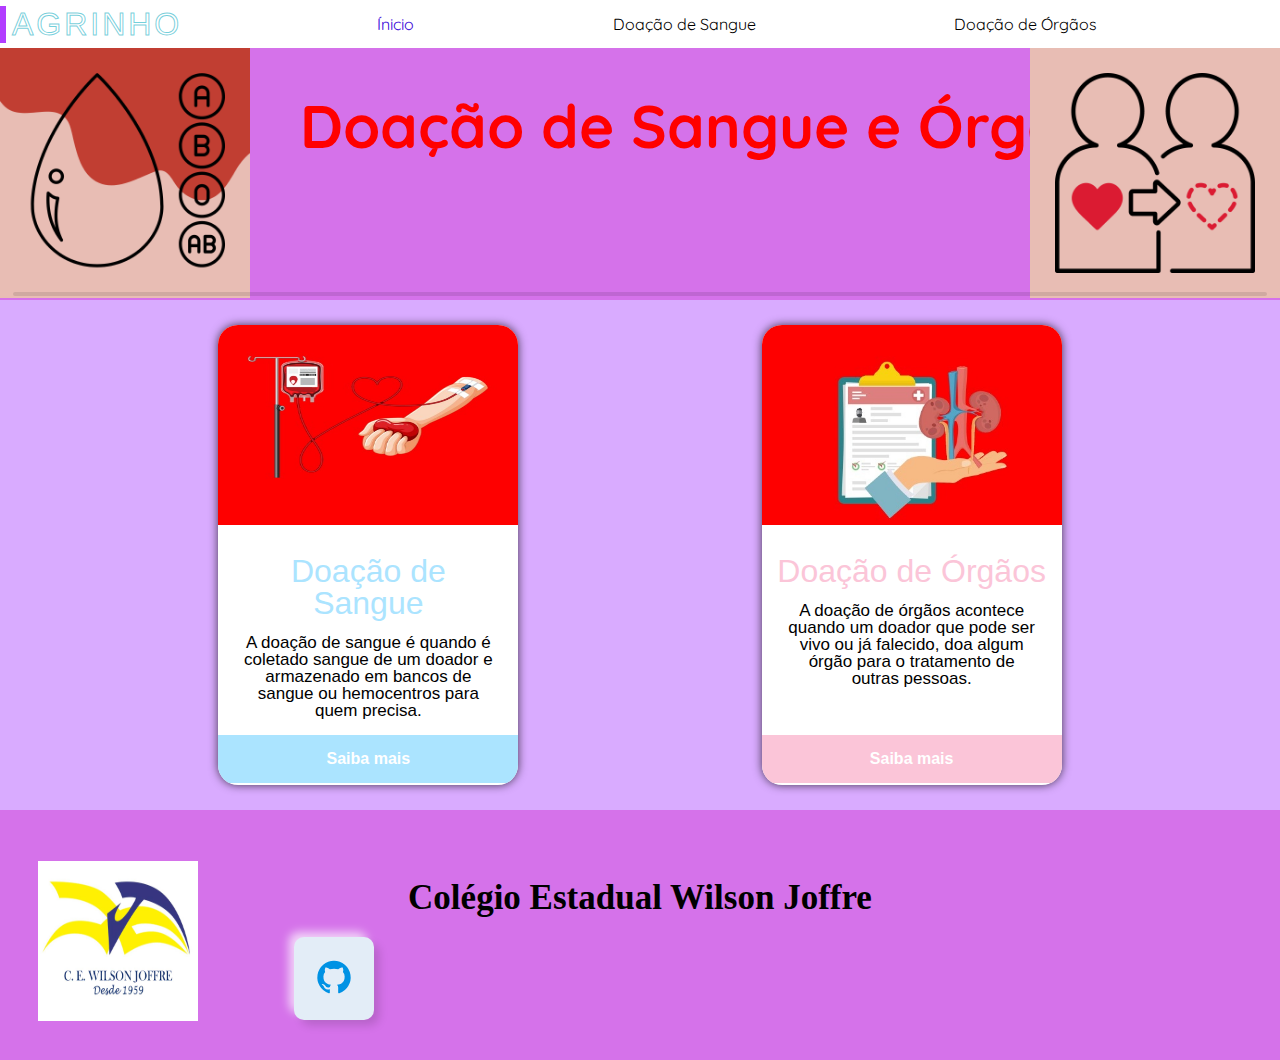
==== commit f0acde39: "04/08/23 agrinho" ====
--- a/index.html
+++ b/index.html
@@ -6,10 +6,10 @@
     <title>Doação de Sangue e Órgãos</title>
     <link rel="stylesheet" href="reset.css">
     <link rel="stylesheet" href="https://cdn.jsdelivr.net/npm/swiper@10/swiper-bundle.min.css"/>
+    <link rel="preconnect" href="https://fonts.googleapis.com">
+    <link rel="preconnect" href="https://fonts.gstatic.com" crossorigin>
+    <link href="https://fonts.googleapis.com/css2?family=Quicksand:wght@400;700&display=swap" rel="stylesheet">
     <link rel="stylesheet" href="style.css">
-    <link rel="stylesheet" href="oqépreciso.html">
-    <link rel="stylesheet" href="carteirinha_sangue.html">
-    <link rel="stylesheet" href="styles/footer.css">
 </head>
     <body>
         <header class="cabecalho">
@@ -86,7 +86,7 @@
             <div class="card card-1">
                 <!-- card-header -->
                 <div class="card-header">
-                    <img src="img/doevida.png" class="card-img" alt="Imagem com um coração e escrita doe sangue doe vida">
+                    <img src="img/img__1.jpg" class="card-img" alt="Imagem com um coração e escrita doe sangue doe vida">
                 </div>
                 <!-- card-header -->
 
@@ -113,7 +113,7 @@
             <div class="card card-2">
                 <!-- card-header -->
                 <div class="card-header">
-                    <img src="img/doaçaoorgaos.jpeg" class="card-img" alt="">
+                    <img src="img/img__2.jpg" class="card-img" alt="">
                 </div>
                 <!-- card-header -->
 
--- a/style.css
+++ b/style.css
@@ -28,6 +28,7 @@
     --cor-de-azul: #4122d9;
     --cor-do-retangulo: #c181ff;
     --cor-do-fundo-carrossel:#d572ea;
+    --fonte-principal: "Quicksand";
 }
 
 body{
@@ -35,6 +36,7 @@
     padding: 0;
     height: 100vh;
     background-color: var(--cor-de-fundo);
+    font-family: var(--fonte-principal);
 }
 .sangue{
     height: 500px;
